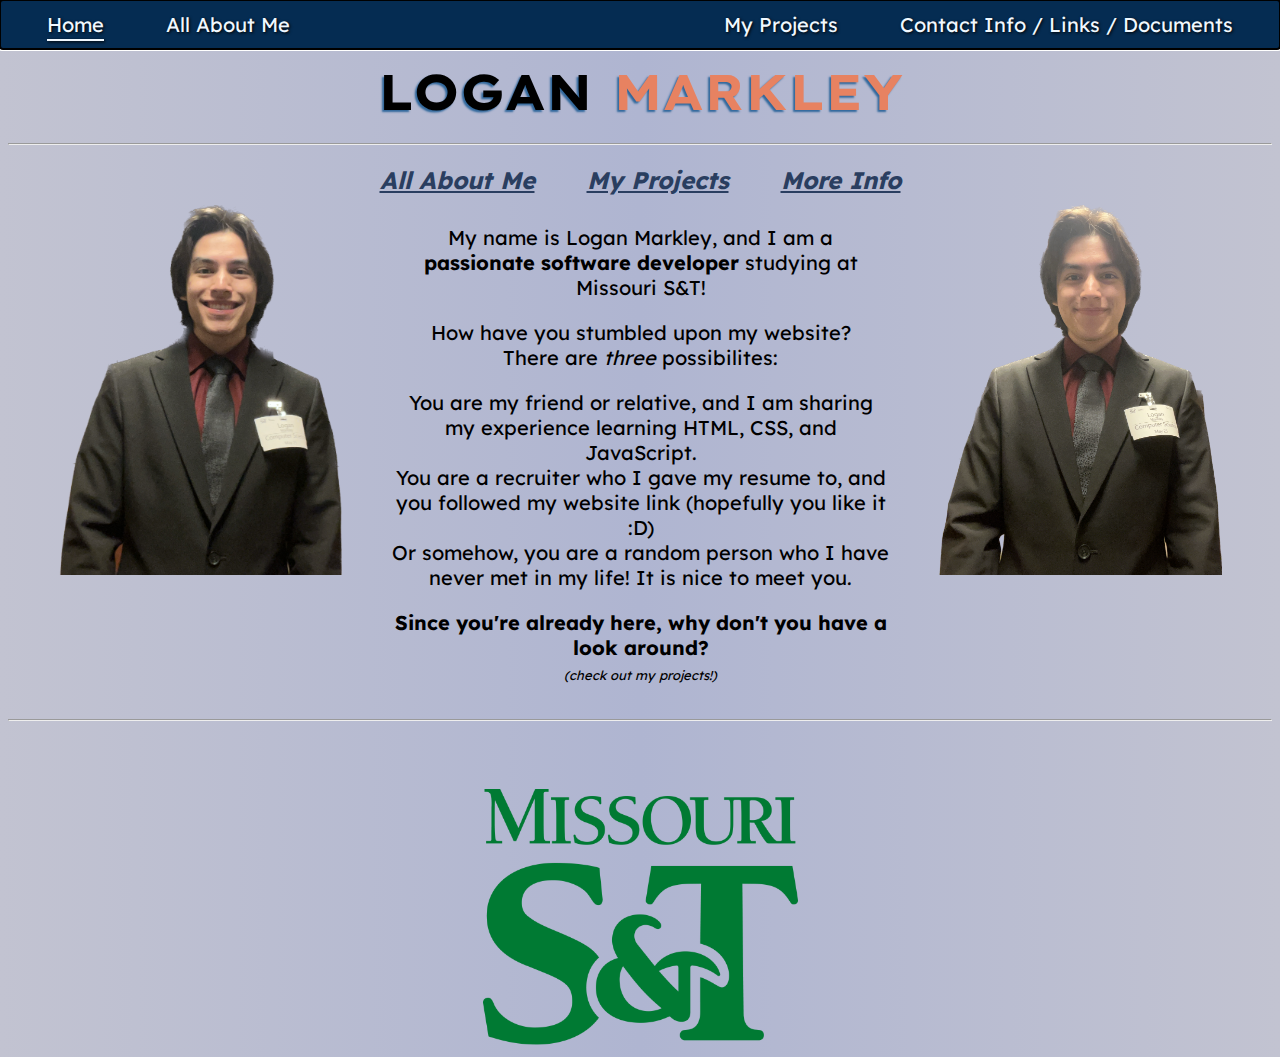
==== index.html @ f936f74e "changed font and reworded aboutMe" ====
<!--
About: Home page HTML file for my personal website!
Creator: Logan Markley
Start Date: 10/6/2022 (sophomore year of Missouri S&T)
-->

<!DOCTYPE html>

<html lang="en">
    <head>
        <title>Logan Markley's Portfolio</title>
        <meta charset="UTF-8">
        <meta name="viewport" content="width=device-width, initial-scale=1.0">
        <meta name="keywords" content="Logan Markley, HTML, CSS, Logan Markley S&T, Logan Markley MST">
        <meta name="description" content="Logan Markley's Personal Portfolio Website">
        <meta name="author" content="Logan Markley">
        
        <link rel="stylesheet" href="main.css">
        <link rel="stylesheet" href="keyframes.css">

        <link rel="preconnect" href="https://fonts.googleapis.com">
        <link rel="preconnect" href="https://fonts.gstatic.com" crossorigin>
        <link href="https://fonts.googleapis.com/css2?family=Barlow+Semi+Condensed&family=Lexend+Deca:wght@100..900&family=Lexend+Exa:wght@100..900&display=swap" rel="stylesheet">
    </head>

    <body>
        <div class="navbar"> <!-- This div is for the top menu -->
            <a href="./index.html" style="margin-left:30px; text-decoration: underline; text-underline-offset: 7px;">Home</a>
            <a href="./allAboutMe.html">All About Me</a>
            <a href="./contactMe.html" style="float:right; margin-right:30px">Contact Info / Links / Documents</a>
            <a href="./myProjects.html" style="float:right;">My Projects</a>
        </div>

        <div>
            <h1 id="home" class="separateNavbar" style="animation: fadeIn 1500ms;">LOGAN <span class="highlight">MARKLEY</span></h1> 
            <hr>
            <div class="indexMiniLinksDiv"> <!-- this is the mini navbar only on the landing page -->
                <a href="./allAboutMe.html" style="animation: yellowShadow infinite 1200ms; animation-direction: alternate;">All About Me</a> &nbsp
                <a href="./myProjects.html" style="animation: yellowShadow infinite 1200ms; animation-direction: alternate;">My Projects</a> &nbsp
                <a href="./contactMe.html" style="animation: yellowShadow infinite 1200ms; animation-direction: alternate;">More Info</a>
            </div>
        </div>

        <div style="overflow: visible;">
            <img src="./Images/LoganSuitSmiling.png" alt="Me in a suit." class="suitImages" style="float: left; animation: slide-in-from-left 900ms;">
            <img src="./Images/LoganSuitSmallSmile.png" alt="Me in a suit again." class="suitImages" style="float: right; animation: slide-in-from-right 900ms;">

            <div class="align">
                <p>My name is Logan Markley, and I am a <strong>passionate software developer</strong> studying at Missouri S&T!<br></p>
                <p>How have you stumbled upon my website?<br>There are <em>three</em> possibilites:</p>
                <p>
                    You are my friend or relative, and I am sharing my experience learning HTML, CSS, and JavaScript.
                    <br>You are a recruiter who I gave my resume to, and you followed my website link (hopefully you like it :D)
                    <br>Or somehow, you are a random person who I have never met in my life! It is nice to meet you.
                </p>
                <p>
                    <strong>Since you're already here, why don't you have a look around?</strong>
                    <br>
                    <em class="smallText">(check out my projects!)</em>
                </p>
            </div>

            <hr style="display:block; margin-top:0.9em">
            
            <div>
                <center><img src="./Images/MSTLogo.png" alt="S&T Logo" width="315" height=auto style="animation: slide-in-from-bottom 900ms; margin-top:60px; "></center>
            </div>
        </div>
    </body>
</html>
---- main.css ----
/*
About: My main CSS file for my personal website!
Creator: Logan Markley
Start Date: 10/6/2022 (sophomore year of Missouri S&T)
*/

html{margin-left:0px; padding-left:0px;}

body {
    background-color: rgb(194, 195, 209);
    background-image: linear-gradient(90deg, rgb(194, 195, 209), rgb(175, 181, 209), rgb(194, 195, 209));
    /* font-family: 'Barlow Semi Condensed', sans-serif; */
    font-family: Lexend Deca, sans-serif;
    overflow-x: hidden;
}

.navbar{
    z-index: 999;           /* makes sure that the navbar stays above everything else */
    overflow: hidden;
    background-color: rgb(5, 44, 82);
    position: fixed;
    top: 0;
    width: 100%;
    outline: auto;
    right:0;
}
.navbar a{
    font-size: 20px;
    float: left;
    display: block;
    text-align: center;
    padding: 9px 17px;
    margin-top: 3px;
    margin-bottom: 3px;
    margin-left: 14px;
    margin-right: 14px;
    color:aliceblue;
    border-radius: 5px;
    text-decoration: none;
    text-shadow: 1px 1px 3px rgb(0, 0, 0);
    transition: color 200ms, background-color 200ms, text-shadow 200ms;
}
.navbar a:hover{
    background-color: aliceblue;
    text-shadow: 1px 1px 3px rgb(71, 85, 111);
    color:black
}
.navbar a:active{
    background-color: rgb(43, 54, 66);
    transform: translateY(1px);
    color: aliceblue;
}

.indexMiniLinksDiv{
    font-size: 24px;
    font-style: italic;
    font-weight: bold;
    margin-top: 20px;
    margin-bottom: 10px;
    text-align: center;
}

.indexMiniLinksDiv a{
    transition: color 200ms;
    color: rgb(42, 62, 96);
    margin-left: 14px;
    margin-right: 14px;
}

.indexMiniLinksDiv a:hover{
    color: rgb(186, 163, 100);
}

.separateNavbar {
    margin-top: 60px;
    font-family: Lexend Exa, sans-serif;
} 

.list{text-align: center;}

.highlight{color: rgb(231, 130, 97);}

.suitImages{
    width: auto; 
    height: 370px;
    margin: 50px;
    margin-top: 0px;
}

.align{
    text-align: center;
    overflow:auto;
    position:relative;
}

.myProjectsScrollButtons{
    position: relative;
    background-color: rgb(128, 151, 199);
    margin-left: 30px;
    margin-right: 30px;
    border-width: 1.5px;
    width: 40px;
    height: 40px;
    border-radius: 100%;
    font-size: 20px;
    transition: color 200ms, background-color 200ms;
}

.myProjectsScrollButtons:hover{
    background-color: rgb(102, 178, 255);
    cursor: pointer
}

.myProjectsScrollButtons:active{
    background-color: rgb(43, 54, 66);
    transform: translateY(2px);
    color: aliceblue;
}

.myProjectsGIFs{
    position: relative;
    height: 551px;
    max-width: 920px;
    width: auto;
    border: 4px solid rgb(50, 64, 71);
}

.myProjectsLanguageImages{
    width: auto;
    height: 60px;
    background-color: rgba(0, 0, 0, 0.185);
    border-radius: 30%;
    padding: 5px;
    margin-left: 15px;
    margin-top: 24px;
    margin-bottom: 19px;
    opacity: 30%;
}

.smallText{font-size:small}

h1{
    text-align: center;
    font-size: 50px;
    margin-bottom: 20px;
    text-shadow: -2px 2px 2px rgb(49, 104, 156);
}

h2{
    font-size: 32px;
    text-shadow: -1px 2px 2px rgba(131, 79, 173, 0.575);
    padding-bottom: 5px;
}

.contactLinks{
    transition: color 200ms;
    color: rgb(85, 129, 204);
}

.contactLinks:hover{
    color: rgb(217, 174, 117);
}

.contactLinks:active{
    color: rgb(72, 59, 39);
}


p{
    font-size: 20px;
}

li{
    margin-bottom: 5px;
}
---- keyframes.css ----
/*
About: My CSS file for all keyframes in my personal website!
Creator: Logan Markley
Start Date: 10/6/2022 (sophomore year of Missouri S&T)
*/

@keyframes slide-in-from-left {
    from{
        transform: translateX(-150%);
        opacity: 0;
    }
    to{
        opacity: 1;
    }
}

@keyframes slide-in-from-right {
    from{
        transform: translateX(150%);
        opacity: 0;
    }
    to{
        opacity: 1;
    }
}

@keyframes slide-in-from-bottom {
    from{
        transform: translateY(170%);
        opacity: 0;
    }
    to{
        transform: translateY(0%);
        opacity: 1;
    }
}

@keyframes fadeIn {
    from{
        opacity: 0;
    }
    to{
        opacity: 1;
    }
}

@keyframes yellowShadow {
    from{
        text-shadow: 0;
    }
    to{
        text-shadow: 0px 0px 5px rgba(255, 224, 46, 0.7);
    }
}
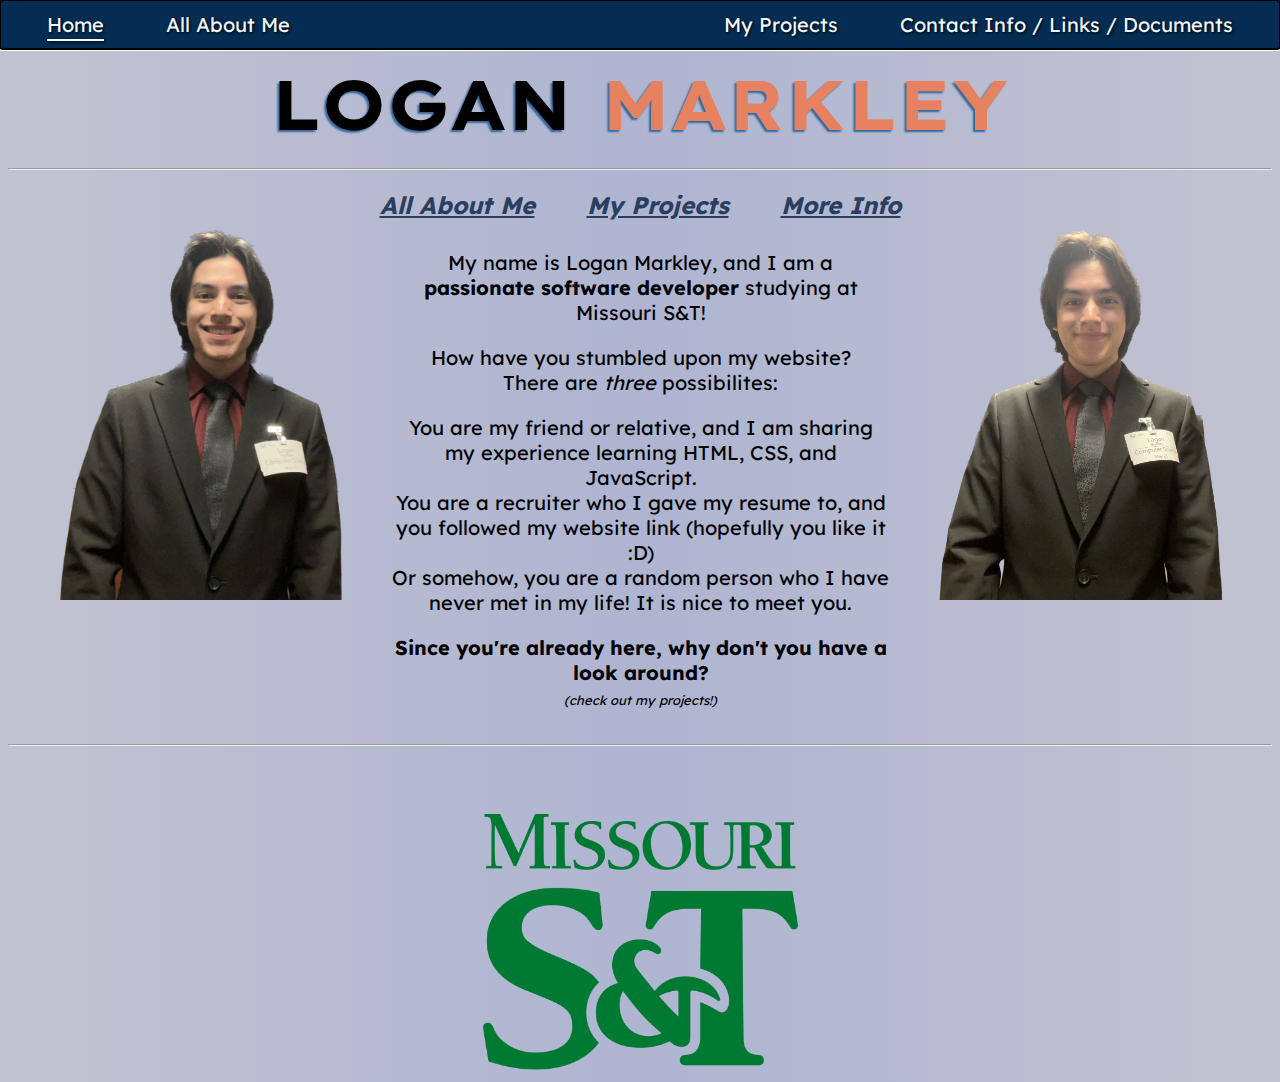
==== commit 349f82ce: "update wording and changed animations" ====
--- a/index.html
+++ b/index.html
@@ -32,7 +32,7 @@
         </div>
 
         <div>
-            <h1 id="home" class="separateNavbar" style="animation: fadeIn 1500ms;">LOGAN <span class="highlight">MARKLEY</span></h1> 
+            <h1 id="home" class="separateNavbar" style="font-size: 70px;">LOGAN <span class="highlight">MARKLEY</span></h1> 
             <hr>
             <div class="indexMiniLinksDiv"> <!-- this is the mini navbar only on the landing page -->
                 <a href="./allAboutMe.html" style="animation: yellowShadow infinite 1200ms; animation-direction: alternate;">All About Me</a> &nbsp
--- a/main.css
+++ b/main.css
@@ -74,6 +74,7 @@
 .separateNavbar {
     margin-top: 60px;
     font-family: Lexend Exa, sans-serif;
+    animation: fadeIn 1000ms ease-in;
 } 
 
 .list{text-align: center;}
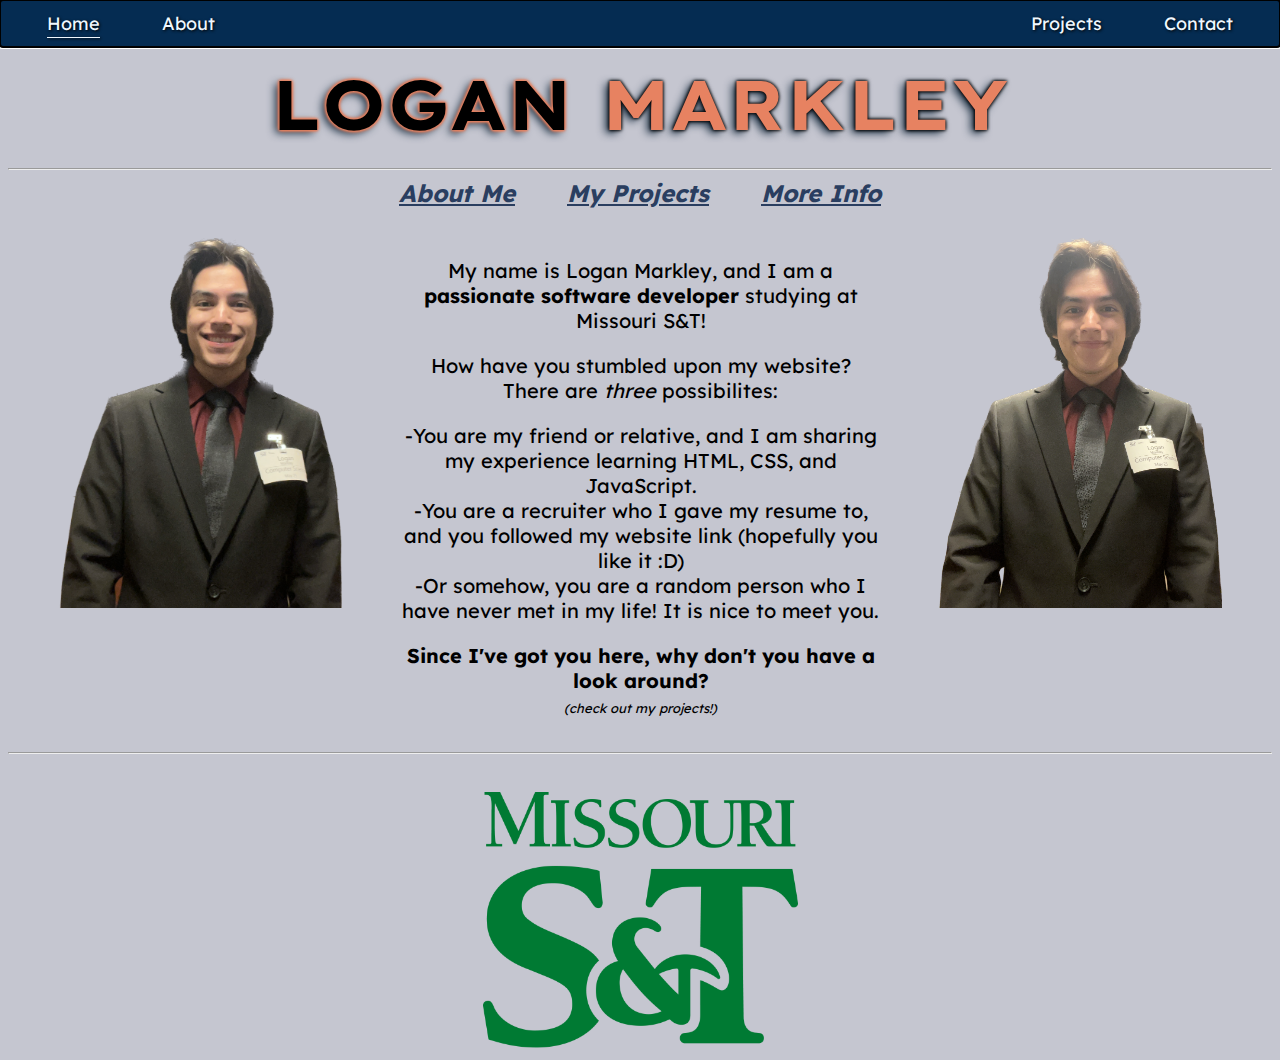
==== commit 2ca9d3e5: "simplify navbar, remove resume, change styles" ====
--- a/index.html
+++ b/index.html
@@ -21,21 +21,28 @@
         <link rel="preconnect" href="https://fonts.googleapis.com">
         <link rel="preconnect" href="https://fonts.gstatic.com" crossorigin>
         <link href="https://fonts.googleapis.com/css2?family=Barlow+Semi+Condensed&family=Lexend+Deca:wght@100..900&family=Lexend+Exa:wght@100..900&display=swap" rel="stylesheet">
+        
+        <!-- Load an icon library to show a hamburger menu (bars) on small screens -->
+        <link rel="stylesheet" href="https://cdnjs.cloudflare.com/ajax/libs/font-awesome/4.7.0/css/font-awesome.min.css">
     </head>
 
     <body>
         <div class="navbar"> <!-- This div is for the top menu -->
             <a href="./index.html" style="margin-left:30px; text-decoration: underline; text-underline-offset: 7px;">Home</a>
-            <a href="./allAboutMe.html">All About Me</a>
-            <a href="./contactMe.html" style="float:right; margin-right:30px">Contact Info / Links / Documents</a>
-            <a href="./myProjects.html" style="float:right;">My Projects</a>
+            <a href="./allAboutMe.html">About</a>
+            <a href="./contactMe.html" style="float:right; margin-right:30px">Contact</a>
+            <a href="./myProjects.html" style="float:right;">Projects</a>
+        </div>
+
+        <div class="indexFlexbox">
+
         </div>
 
         <div>
-            <h1 id="home" class="separateNavbar" style="font-size: 70px;">LOGAN <span class="highlight">MARKLEY</span></h1> 
+            <h1 id="home" class="separateNavbar" style="font-size: 70px;">LOGAN <span class="highlight">MARKLEY</span></h1>
             <hr>
             <div class="indexMiniLinksDiv"> <!-- this is the mini navbar only on the landing page -->
-                <a href="./allAboutMe.html" style="animation: yellowShadow infinite 1200ms; animation-direction: alternate;">All About Me</a> &nbsp
+                <a href="./allAboutMe.html" style="animation: yellowShadow infinite 1200ms; animation-direction: alternate;">About Me</a> &nbsp
                 <a href="./myProjects.html" style="animation: yellowShadow infinite 1200ms; animation-direction: alternate;">My Projects</a> &nbsp
                 <a href="./contactMe.html" style="animation: yellowShadow infinite 1200ms; animation-direction: alternate;">More Info</a>
             </div>
@@ -45,16 +52,16 @@
             <img src="./Images/LoganSuitSmiling.png" alt="Me in a suit." class="suitImages" style="float: left; animation: slide-in-from-left 900ms;">
             <img src="./Images/LoganSuitSmallSmile.png" alt="Me in a suit again." class="suitImages" style="float: right; animation: slide-in-from-right 900ms;">
 
-            <div class="align">
+            <div class="align" style="margin-top: 30px;">
                 <p>My name is Logan Markley, and I am a <strong>passionate software developer</strong> studying at Missouri S&T!<br></p>
                 <p>How have you stumbled upon my website?<br>There are <em>three</em> possibilites:</p>
                 <p>
-                    You are my friend or relative, and I am sharing my experience learning HTML, CSS, and JavaScript.
-                    <br>You are a recruiter who I gave my resume to, and you followed my website link (hopefully you like it :D)
-                    <br>Or somehow, you are a random person who I have never met in my life! It is nice to meet you.
+                    -You are my friend or relative, and I am sharing my experience learning HTML, CSS, and JavaScript.
+                    <br>-You are a recruiter who I gave my resume to, and you followed my website link (hopefully you like it :D)
+                    <br>-Or somehow, you are a random person who I have never met in my life! It is nice to meet you.
                 </p>
                 <p>
-                    <strong>Since you're already here, why don't you have a look around?</strong>
+                    <strong>Since I've got you here, why don't you have a look around?</strong>
                     <br>
                     <em class="smallText">(check out my projects!)</em>
                 </p>
@@ -63,7 +70,7 @@
             <hr style="display:block; margin-top:0.9em">
             
             <div>
-                <center><img src="./Images/MSTLogo.png" alt="S&T Logo" width="315" height=auto style="animation: slide-in-from-bottom 900ms; margin-top:60px; "></center>
+                <center><img src="./Images/MSTLogo.png" alt="S&T Logo" width="315" height=auto style="animation: slide-in-from-bottom 900ms; margin-top:30px; "></center>
             </div>
         </div>
     </body>
--- a/main.css
+++ b/main.css
@@ -4,14 +4,11 @@
 Start Date: 10/6/2022 (sophomore year of Missouri S&T)
 */
 
-html{margin-left:0px; padding-left:0px;}
+html{margin-left:0px; padding-left:0px; scroll-behavior: smooth;}
 
 body {
-    background-color: rgb(194, 195, 209);
-    background-image: linear-gradient(90deg, rgb(194, 195, 209), rgb(175, 181, 209), rgb(194, 195, 209));
-    /* font-family: 'Barlow Semi Condensed', sans-serif; */
+    background-color: #C5C6D0;
     font-family: Lexend Deca, sans-serif;
-    overflow-x: hidden;
 }
 
 .navbar{
@@ -23,9 +20,11 @@
     width: 100%;
     outline: auto;
     right:0;
-}
-.navbar a{
-    font-size: 20px;
+    /* left:-1vw; */
+}
+
+.navbar a{      /* for the nav bar buttons */
+    font-size: 18px;
     float: left;
     display: block;
     text-align: center;
@@ -55,7 +54,6 @@
     font-size: 24px;
     font-style: italic;
     font-weight: bold;
-    margin-top: 20px;
     margin-bottom: 10px;
     text-align: center;
 }
@@ -71,6 +69,10 @@
     color: rgb(186, 163, 100);
 }
 
+.indexFlexBox {
+    display: flex;
+}
+
 .separateNavbar {
     margin-top: 60px;
     font-family: Lexend Exa, sans-serif;
@@ -79,7 +81,15 @@
 
 .list{text-align: center;}
 
-.highlight{color: rgb(231, 130, 97);}
+.highlight{
+    color: rgb(231, 130, 97);
+    text-shadow: 
+        -1px -1px 3px rgba(0, 0, 0, 0.5),  
+        1px -1px 3px rgba(0, 0, 0, 0.5),
+        -1px  1px 3px rgba(0, 0, 0, 0.5),
+        1px  1px 3px rgba(0, 0, 0, 0.5), /* Apply multiple shadows with 50% opacity black */
+        -4px 3px 8px rgb(29, 49, 68);
+}
 
 .suitImages{
     width: auto; 
@@ -144,7 +154,13 @@
     text-align: center;
     font-size: 50px;
     margin-bottom: 20px;
-    text-shadow: -2px 2px 2px rgb(49, 104, 156);
+    /* text-shadow: -2px 2px 10px rgb(29, 49, 68); */
+    text-shadow: 
+        -1px -1px 3px rgb(231, 130, 97),  
+        1px -1px 3px rgb(231, 130, 97),
+        -1px  1px 3px rgb(231, 130, 97),
+        1px  1px 3px rgb(231, 130, 97), /* Apply multiple shadows with 50% opacity black */
+        -4px 3px 8px rgb(29, 49, 68);
 }
 
 h2{
@@ -173,4 +189,20 @@
 
 li{
     margin-bottom: 5px;
+}
+
+@media screen and (max-width: 523px) {
+    .navbar {
+        display: flex;
+        justify-content: space-evenly;
+        align-items: center;
+        width: 100%;
+    }
+
+    .navbar a {
+        float: none;
+        display: flex;
+        margin-left: 2px !important;
+        margin-right: 2px !important;
+    }
 }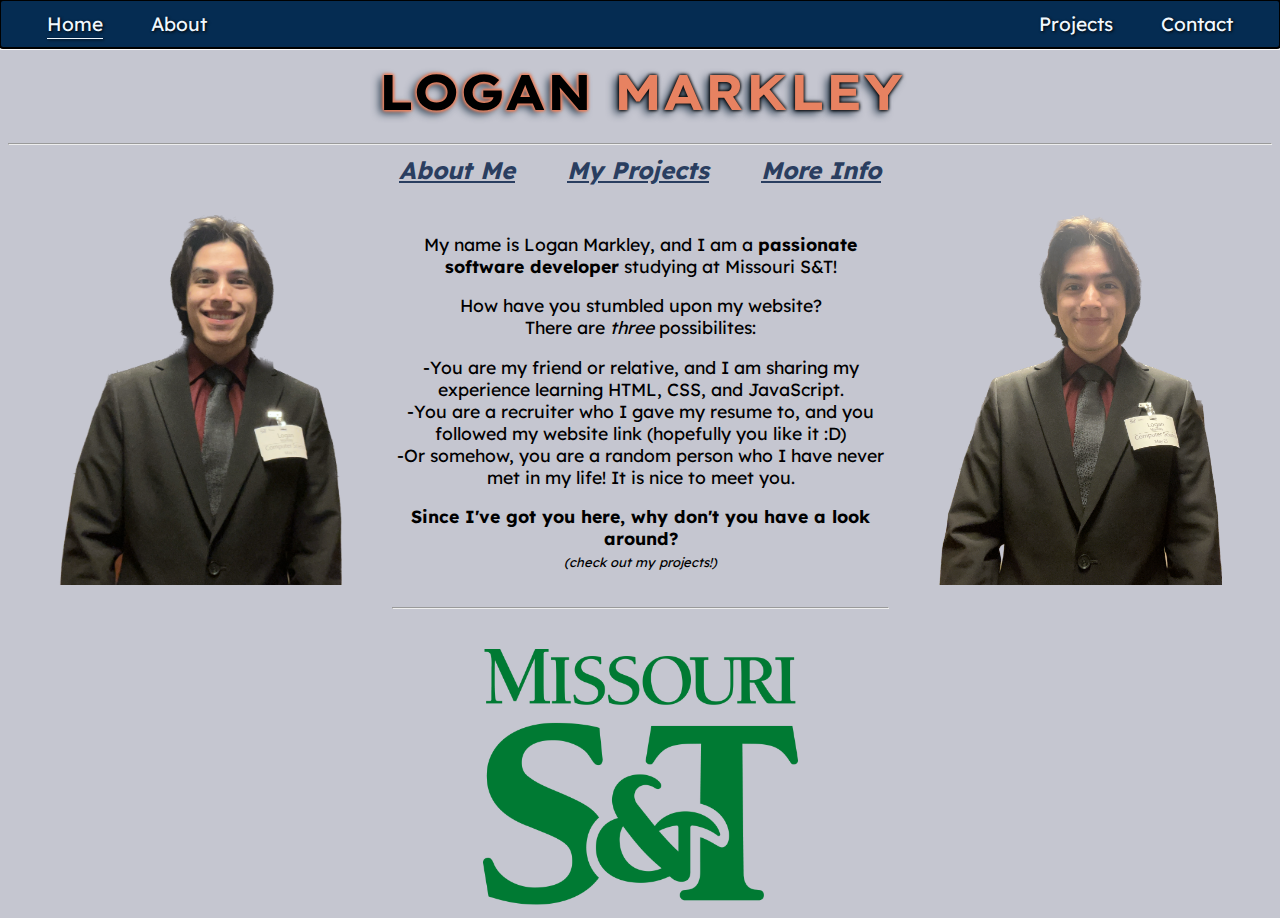
==== commit 6c18a877: "added some media queries, changed navbar" ====
--- a/index.html
+++ b/index.html
@@ -28,10 +28,10 @@
 
     <body>
         <div class="navbar"> <!-- This div is for the top menu -->
-            <a href="./index.html" style="margin-left:30px; text-decoration: underline; text-underline-offset: 7px;">Home</a>
+            <a href="./index.html" style="text-decoration: underline; text-underline-offset: 7px;">Home</a>
             <a href="./allAboutMe.html">About</a>
-            <a href="./contactMe.html" style="float:right; margin-right:30px">Contact</a>
-            <a href="./myProjects.html" style="float:right;">Projects</a>
+            <a href="./myProjects.html">Projects</a>
+            <a href="./contactMe.html">Contact</a>
         </div>
 
         <div class="indexFlexbox">
@@ -39,7 +39,7 @@
         </div>
 
         <div>
-            <h1 id="home" class="separateNavbar" style="font-size: 70px;">LOGAN <span class="highlight">MARKLEY</span></h1>
+            <h1 id="home" class="separateNavbar">LOGAN <span class="highlight">MARKLEY</span></h1>
             <hr>
             <div class="indexMiniLinksDiv"> <!-- this is the mini navbar only on the landing page -->
                 <a href="./allAboutMe.html" style="animation: yellowShadow infinite 1200ms; animation-direction: alternate;">About Me</a> &nbsp
@@ -49,8 +49,8 @@
         </div>
 
         <div style="overflow: visible;">
-            <img src="./Images/LoganSuitSmiling.png" alt="Me in a suit." class="suitImages" style="float: left; animation: slide-in-from-left 900ms;">
-            <img src="./Images/LoganSuitSmallSmile.png" alt="Me in a suit again." class="suitImages" style="float: right; animation: slide-in-from-right 900ms;">
+            <img src="./Images/LoganSuitSmiling.png" alt="Me in a suit." class="image suitImages" style="float: left; animation: slide-in-from-left 900ms;">
+            <img src="./Images/LoganSuitSmallSmile.png" alt="Me in a suit again." class="image suitImages" style="float: right; animation: slide-in-from-right 900ms;">
 
             <div class="align" style="margin-top: 30px;">
                 <p>My name is Logan Markley, and I am a <strong>passionate software developer</strong> studying at Missouri S&T!<br></p>
--- a/main.css
+++ b/main.css
@@ -9,6 +9,8 @@
 body {
     background-color: #C5C6D0;
     font-family: Lexend Deca, sans-serif;
+    font-size: 1.25rem;
+    overflow-x: hidden;
 }
 
 .navbar{
@@ -16,29 +18,41 @@
     overflow: hidden;
     background-color: rgb(5, 44, 82);
     position: fixed;
+    left: 0;
     top: 0;
-    width: 100%;
+    width: 100vw;
     outline: auto;
-    right:0;
-    /* left:-1vw; */
+    display: flex;
+}
+
+.navbar a:first-child {
+    margin-left: 30px;
+}
+
+.navbar a:last-child {
+    margin-right: 30px;
+}
+
+.navbar a:nth-child(2) {
+    margin-right: auto;
 }
 
 .navbar a{      /* for the nav bar buttons */
-    font-size: 18px;
-    float: left;
+    font-size: 1.2rem;
     display: block;
     text-align: center;
     padding: 9px 17px;
     margin-top: 3px;
     margin-bottom: 3px;
-    margin-left: 14px;
-    margin-right: 14px;
+    margin-left: 7px;
+    margin-right: 7px;
     color:aliceblue;
     border-radius: 5px;
     text-decoration: none;
     text-shadow: 1px 1px 3px rgb(0, 0, 0);
     transition: color 200ms, background-color 200ms, text-shadow 200ms;
 }
+
 .navbar a:hover{
     background-color: aliceblue;
     text-shadow: 1px 1px 3px rgb(71, 85, 111);
@@ -91,9 +105,13 @@
         -4px 3px 8px rgb(29, 49, 68);
 }
 
+.image{
+    max-width: 80vw;
+}
+
 .suitImages{
+    height: 370px;
     width: auto; 
-    height: 370px;
     margin: 50px;
     margin-top: 0px;
 }
@@ -164,9 +182,10 @@
 }
 
 h2{
-    font-size: 32px;
+    font-size: 1.4rem;
     text-shadow: -1px 2px 2px rgba(131, 79, 173, 0.575);
     padding-bottom: 5px;
+    text-align: center;
 }
 
 .contactLinks{
@@ -184,25 +203,35 @@
 
 
 p{
-    font-size: 20px;
+    font-size: 1.1rem;
 }
 
 li{
     margin-bottom: 5px;
 }
 
-@media screen and (max-width: 523px) {
+@media screen and (max-width: 540px) {
     .navbar {
         display: flex;
-        justify-content: space-evenly;
+        justify-content: center;
         align-items: center;
-        width: 100%;
-    }
-
-    .navbar a {
-        float: none;
-        display: flex;
+    }
+
+    .navbar a{
         margin-left: 2px !important;
         margin-right: 2px !important;
-    }
+        display: inline;
+    }
+
+    .separateNavbar {
+        font-size: 9vw;
+    }
+
+    #home h1 {
+        font-size: .5rem;
+    }
+    /* .image {
+        max-width: 90vw;
+        max-height: 90svh;
+    } */
 }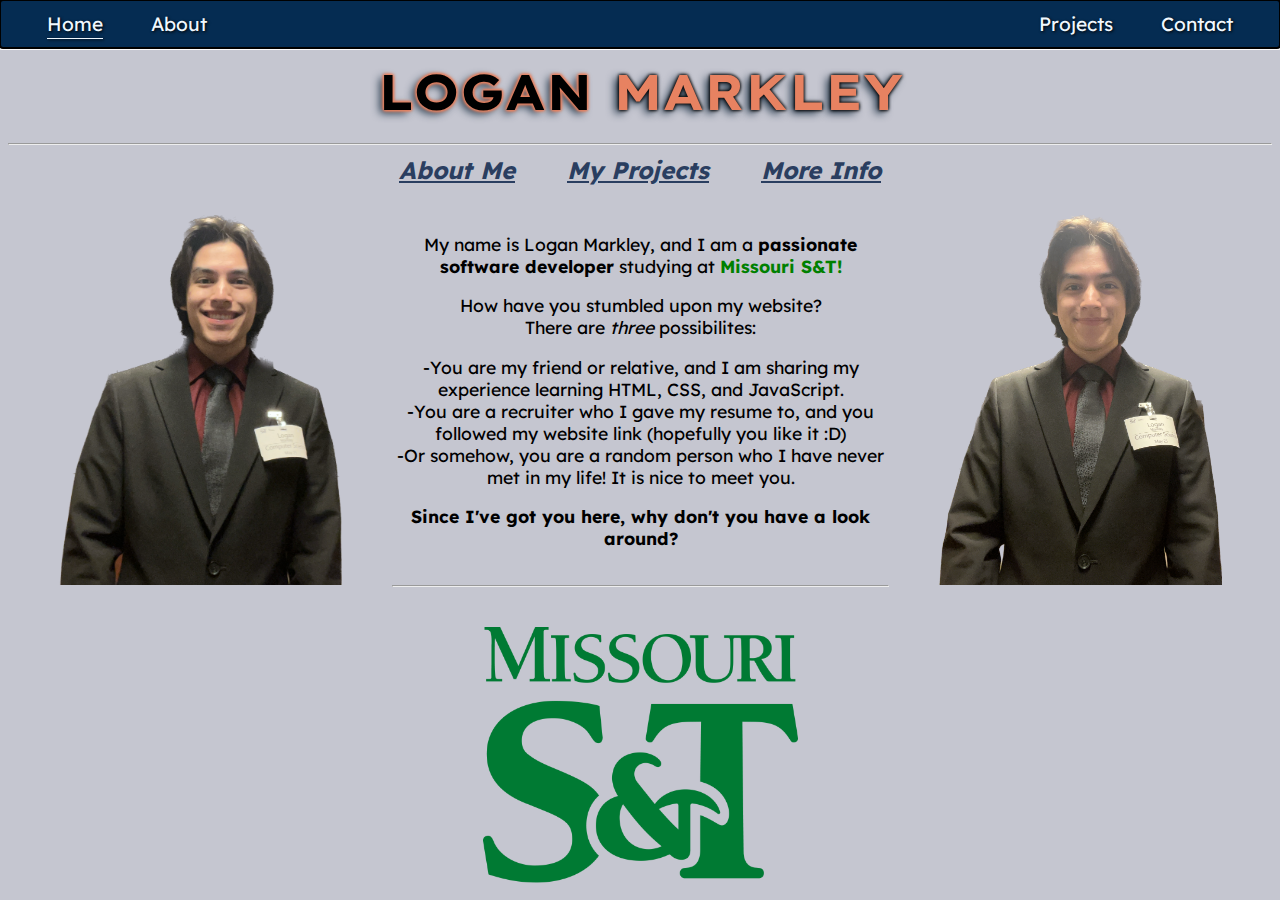
==== commit 5636840a: "finalized media querys for mobile!" ====
--- a/index.html
+++ b/index.html
@@ -48,12 +48,12 @@
             </div>
         </div>
 
-        <div style="overflow: visible;">
+        <div id="firstParagraph" style="overflow: visible;">
             <img src="./Images/LoganSuitSmiling.png" alt="Me in a suit." class="image suitImages" style="float: left; animation: slide-in-from-left 900ms;">
             <img src="./Images/LoganSuitSmallSmile.png" alt="Me in a suit again." class="image suitImages" style="float: right; animation: slide-in-from-right 900ms;">
 
             <div class="align" style="margin-top: 30px;">
-                <p>My name is Logan Markley, and I am a <strong>passionate software developer</strong> studying at Missouri S&T!<br></p>
+                <p>My name is Logan Markley, and I am a <strong>passionate software developer</strong> studying at <strong style="color: green;">Missouri S&T!</strong><br></p>
                 <p>How have you stumbled upon my website?<br>There are <em>three</em> possibilites:</p>
                 <p>
                     -You are my friend or relative, and I am sharing my experience learning HTML, CSS, and JavaScript.
@@ -63,14 +63,13 @@
                 <p>
                     <strong>Since I've got you here, why don't you have a look around?</strong>
                     <br>
-                    <em class="smallText">(check out my projects!)</em>
                 </p>
             </div>
 
             <hr style="display:block; margin-top:0.9em">
             
             <div>
-                <center><img src="./Images/MSTLogo.png" alt="S&T Logo" width="315" height=auto style="animation: slide-in-from-bottom 900ms; margin-top:30px; "></center>
+                <center><img id="MSTLogo" src="./Images/MSTLogo.png" alt="S&T Logo" width="315" height=auto style="animation: slide-in-from-bottom 900ms; margin-top:30px; "></center>
             </div>
         </div>
     </body>
--- a/main.css
+++ b/main.css
@@ -172,7 +172,6 @@
     text-align: center;
     font-size: 50px;
     margin-bottom: 20px;
-    /* text-shadow: -2px 2px 10px rgb(29, 49, 68); */
     text-shadow: 
         -1px -1px 3px rgb(231, 130, 97),  
         1px -1px 3px rgb(231, 130, 97),
@@ -206,32 +205,67 @@
     font-size: 1.1rem;
 }
 
-li{
-    margin-bottom: 5px;
-}
-
 @media screen and (max-width: 540px) {
+    p {
+        font-size: 12px !important;
+    }
+  
     .navbar {
         display: flex;
-        justify-content: center;
-        align-items: center;
+        justify-content: space-evenly;
     }
 
     .navbar a{
         margin-left: 2px !important;
         margin-right: 2px !important;
         display: inline;
+        font-size: 14px;
     }
 
     .separateNavbar {
-        font-size: 9vw;
+        font-size: 8vw;
     }
 
     #home h1 {
         font-size: .5rem;
     }
-    /* .image {
-        max-width: 90vw;
-        max-height: 90svh;
-    } */
+
+    #MSTLogo {
+        width: 50vw;
+        margin-top: 14px !important;
+    }
+
+    .suitImages {
+        display: none;
+    }
+
+    .indexMiniLinksDiv {
+        align-items: center;
+        justify-content: center;
+        font-size: 3.5vw;
+    }
+
+    #firstParagraph div{
+        margin-top: 15px !important;
+    }
+
+    #gifsDiv div{
+        width: 94vw !important;
+    }
+
+    .myProjectsGIFs {
+        width: 94vw !important;
+        height: auto !important;
+    }
+
+    .myProjectsLanguageImages {
+        width: 7vw !important;
+        height: auto !important;
+        margin-left: 5px !important;
+    }
+
+    #langsUtilized{
+        font-size: 12px !important;
+        text-decoration: none !important;
+    }
 }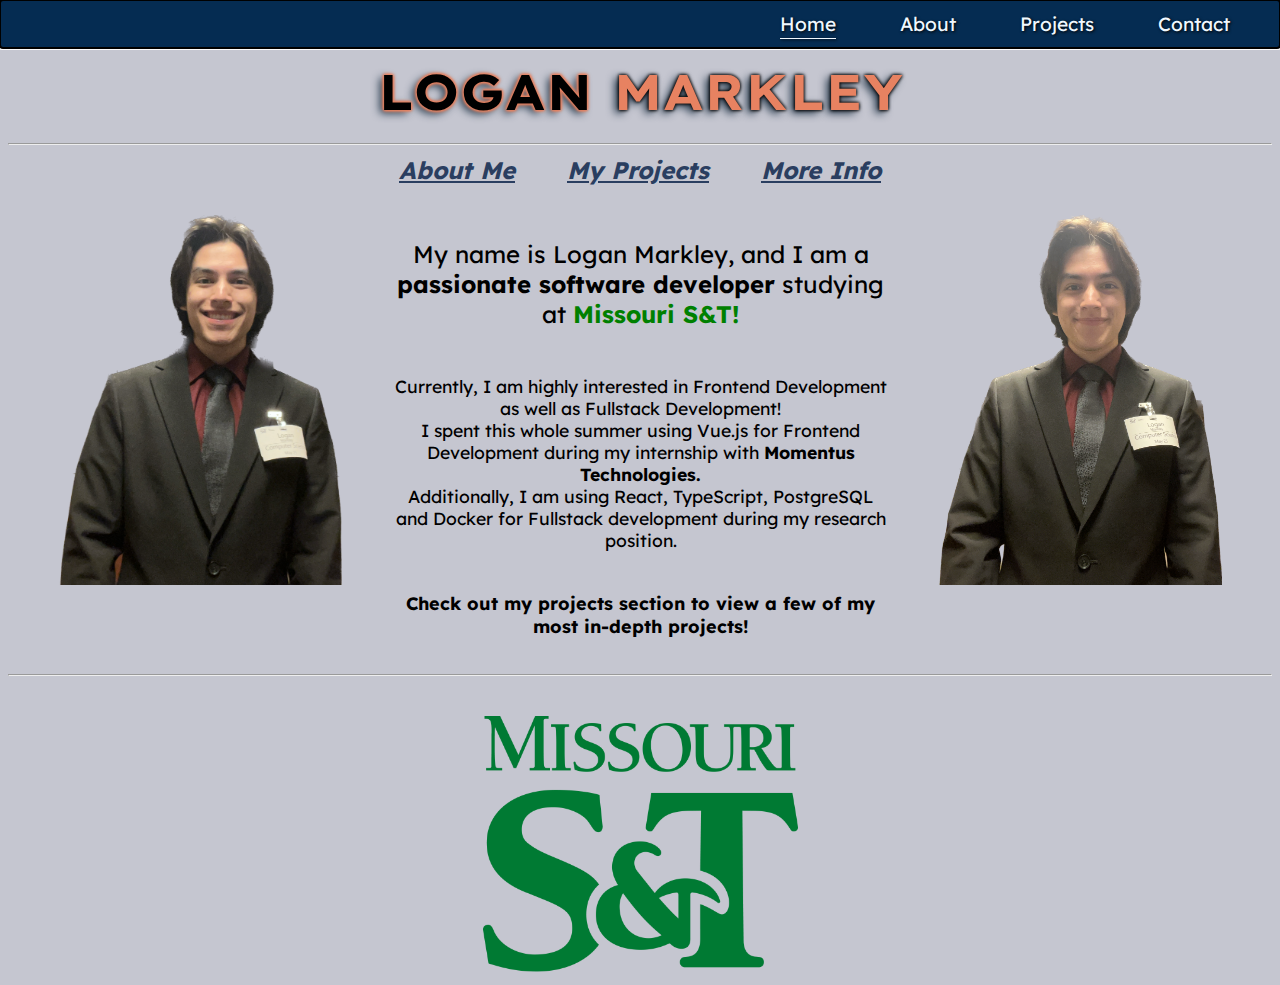
==== commit 588a7fb2: "update descriptions and navbar" ====
--- a/index.html
+++ b/index.html
@@ -49,24 +49,24 @@
         </div>
 
         <div id="firstParagraph" style="overflow: visible;">
-            <img src="./Images/LoganSuitSmiling.png" alt="Me in a suit." class="image suitImages" style="float: left; animation: slide-in-from-left 900ms;">
-            <img src="./Images/LoganSuitSmallSmile.png" alt="Me in a suit again." class="image suitImages" style="float: right; animation: slide-in-from-right 900ms;">
+            <img id="teethSmileImg" src="./Images/LoganSuitSmiling.png" alt="Me in a suit." class="image suitImages" style="float: left; animation: slide-in-from-left 900ms;">
+            <img id="smallSmileImg" src="./Images/LoganSuitSmallSmile.png" alt="Me in a suit again." class="image suitImages" style="float: right; animation: slide-in-from-right 900ms;">
 
-            <div class="align" style="margin-top: 30px;">
-                <p>My name is Logan Markley, and I am a <strong>passionate software developer</strong> studying at <strong style="color: green;">Missouri S&T!</strong><br></p>
-                <p>How have you stumbled upon my website?<br>There are <em>three</em> possibilites:</p>
-                <p>
-                    -You are my friend or relative, and I am sharing my experience learning HTML, CSS, and JavaScript.
-                    <br>-You are a recruiter who I gave my resume to, and you followed my website link (hopefully you like it :D)
-                    <br>-Or somehow, you are a random person who I have never met in my life! It is nice to meet you.
-                </p>
-                <p>
-                    <strong>Since I've got you here, why don't you have a look around?</strong>
+            <div id="homePageTextDiv" class="align" style="margin-top: 30px; ">
+                <p style="font-size: larger;">My name is Logan Markley, and I am a <strong>passionate software developer</strong> studying at <strong style="color: green;">Missouri S&T!</strong><br></p>
+                
+                <p><br>Currently, I am highly interested in Frontend Development as well as Fullstack Development!<br>
+                I spent this whole summer using Vue.js for Frontend Development during my internship with <strong>Momentus Technologies.</strong>
+                <br>Additionally, I am using React, TypeScript, PostgreSQL and Docker for Fullstack development during my research position. </p>
+
+                <p style="font-size: large;">
+                    <br>
+                    <strong>Check out my projects section to view a few of my most in-depth projects!</strong>
                     <br>
                 </p>
             </div>
 
-            <hr style="display:block; margin-top:0.9em">
+            <hr id="hrSeparatingIndexPage" style="display:block; margin-top:0.9em">
             
             <div>
                 <center><img id="MSTLogo" src="./Images/MSTLogo.png" alt="S&T Logo" width="315" height=auto style="animation: slide-in-from-bottom 900ms; margin-top:30px; "></center>
--- a/main.css
+++ b/main.css
@@ -25,27 +25,31 @@
     display: flex;
 }
 
+.navbar img {
+    height: 1.6rem;
+    width: auto;
+    margin-right: auto;
+    justify-self: center;
+    align-self: center;
+}
+
 .navbar a:first-child {
-    margin-left: 30px;
+    margin-left: auto;
 }
 
 .navbar a:last-child {
     margin-right: 30px;
-}
-
-.navbar a:nth-child(2) {
-    margin-right: auto;
 }
 
 .navbar a{      /* for the nav bar buttons */
     font-size: 1.2rem;
     display: block;
     text-align: center;
-    padding: 9px 17px;
+    padding: 9px 20px;
     margin-top: 3px;
     margin-bottom: 3px;
-    margin-left: 7px;
-    margin-right: 7px;
+    margin-left: 12px;
+    margin-right: 12px;
     color:aliceblue;
     border-radius: 5px;
     text-decoration: none;
@@ -101,7 +105,7 @@
         -1px -1px 3px rgba(0, 0, 0, 0.5),  
         1px -1px 3px rgba(0, 0, 0, 0.5),
         -1px  1px 3px rgba(0, 0, 0, 0.5),
-        1px  1px 3px rgba(0, 0, 0, 0.5), /* Apply multiple shadows with 50% opacity black */
+        1px  1px 3px rgba(0, 0, 0, 0.5),
         -4px 3px 8px rgb(29, 49, 68);
 }
 
@@ -131,6 +135,7 @@
     width: 40px;
     height: 40px;
     border-radius: 100%;
+    line-height: 0;
     font-size: 20px;
     transition: color 200ms, background-color 200ms;
 }
@@ -166,8 +171,6 @@
     opacity: 30%;
 }
 
-.smallText{font-size:small}
-
 h1{
     text-align: center;
     font-size: 50px;
@@ -176,7 +179,7 @@
         -1px -1px 3px rgb(231, 130, 97),  
         1px -1px 3px rgb(231, 130, 97),
         -1px  1px 3px rgb(231, 130, 97),
-        1px  1px 3px rgb(231, 130, 97), /* Apply multiple shadows with 50% opacity black */
+        1px  1px 3px rgb(231, 130, 97),
         -4px 3px 8px rgb(29, 49, 68);
 }
 
@@ -205,11 +208,58 @@
     font-size: 1.1rem;
 }
 
-@media screen and (max-width: 540px) {
+@media screen and (max-width: 1250px) {
+    #smallSmileImg {
+        display: none;
+    }
+
+    #homePageTextDiv {
+        margin-right: 5vw;
+        margin-left: 5vw;
+    }
+
+    #hrSeparatingIndexPage {
+        margin-right: 5vw;
+        margin-left:5vw;
+    }
+}
+
+@media screen and (max-width: 1000px) {
+    #teethSmileImg {
+        display: none;
+    }
+}
+
+@media screen and (max-width: 900px) {
+    #gifsDiv div{
+        max-height: 60svh !important;
+        max-width: 94vw !important;
+        height: auto !important;
+    }
+
+    .myProjectsGIFs {
+        max-height: 60svh !important;
+        max-width: 94vw !important;
+        height: auto !important;
+    }
+
+    .myProjectsLanguageImages {
+        width: 7vw !important;
+        height: auto !important;
+        margin-left: 5px !important;
+    }
+
+    #langsUtilized{
+        font-size: 12px !important;
+        text-decoration: none !important;
+    }
+}
+
+@media screen and (max-width: 650px) {
     p {
         font-size: 12px !important;
     }
-  
+
     .navbar {
         display: flex;
         justify-content: space-evenly;
@@ -248,24 +298,4 @@
     #firstParagraph div{
         margin-top: 15px !important;
     }
-
-    #gifsDiv div{
-        width: 94vw !important;
-    }
-
-    .myProjectsGIFs {
-        width: 94vw !important;
-        height: auto !important;
-    }
-
-    .myProjectsLanguageImages {
-        width: 7vw !important;
-        height: auto !important;
-        margin-left: 5px !important;
-    }
-
-    #langsUtilized{
-        font-size: 12px !important;
-        text-decoration: none !important;
-    }
 }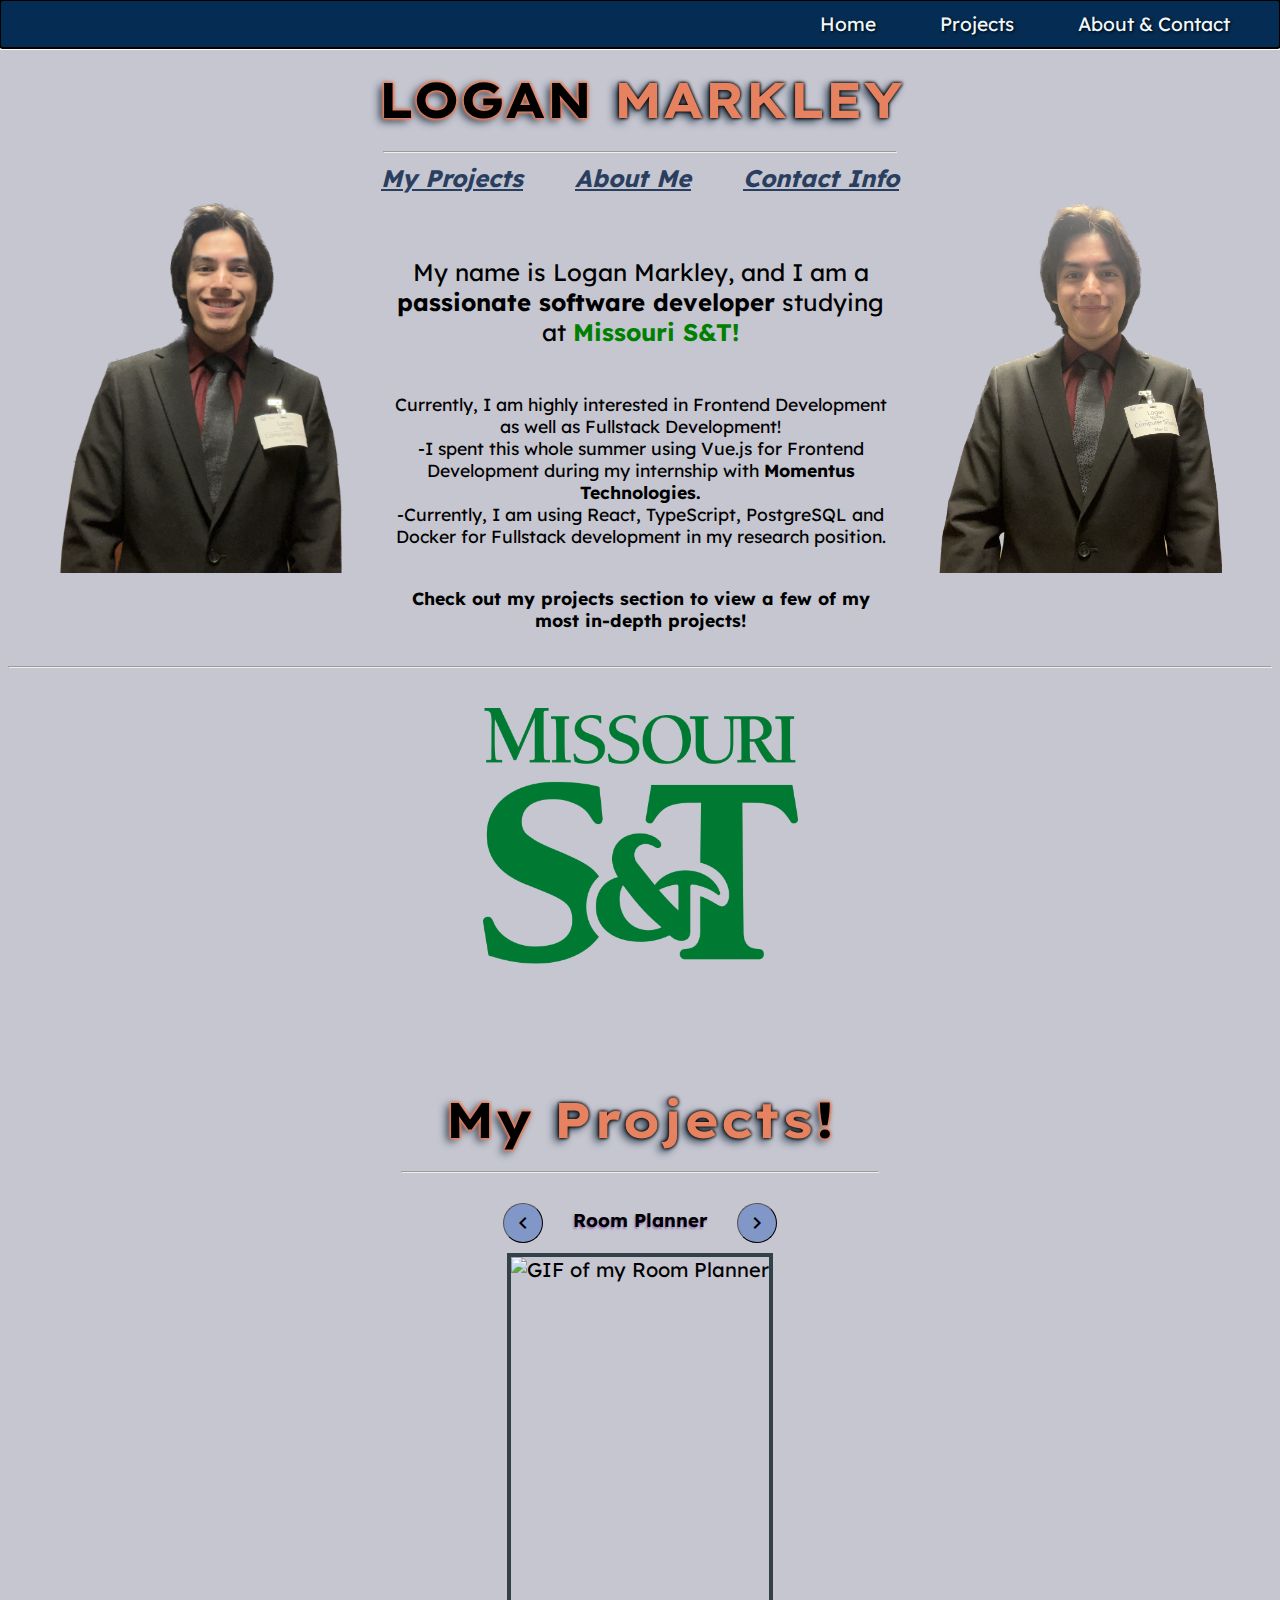
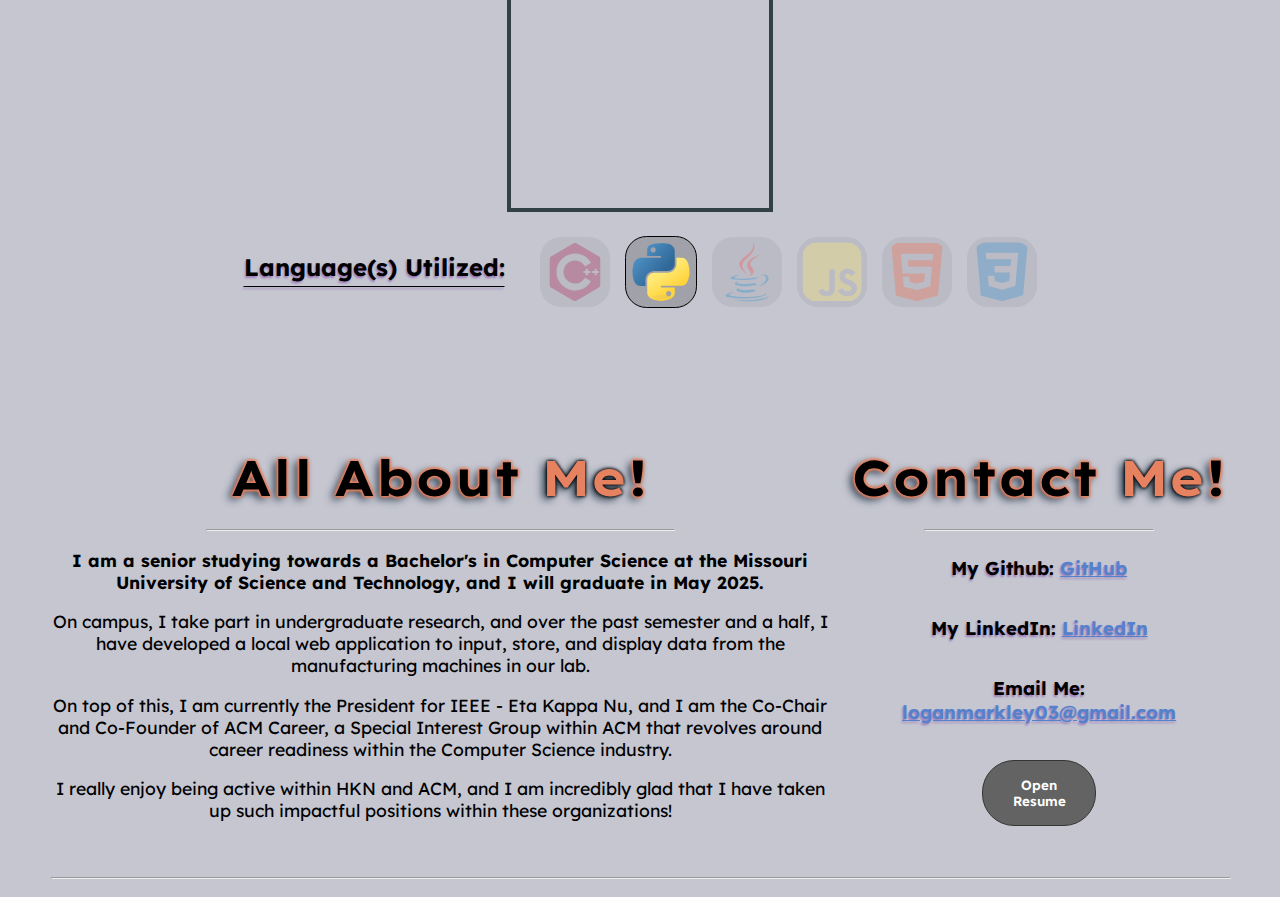
==== commit c79cc698: "updated to one page portfolio website" ====
--- a/index.html
+++ b/index.html
@@ -14,37 +14,33 @@
         <meta name="keywords" content="Logan Markley, HTML, CSS, Logan Markley S&T, Logan Markley MST">
         <meta name="description" content="Logan Markley's Personal Portfolio Website">
         <meta name="author" content="Logan Markley">
+        <link rel="icon" href="/favicon.ico" />
         
         <link rel="stylesheet" href="main.css">
         <link rel="stylesheet" href="keyframes.css">
 
+        <link href="https://fonts.googleapis.com/icon?family=Material+Icons" rel="stylesheet">
         <link rel="preconnect" href="https://fonts.googleapis.com">
         <link rel="preconnect" href="https://fonts.gstatic.com" crossorigin>
         <link href="https://fonts.googleapis.com/css2?family=Barlow+Semi+Condensed&family=Lexend+Deca:wght@100..900&family=Lexend+Exa:wght@100..900&display=swap" rel="stylesheet">
-        
-        <!-- Load an icon library to show a hamburger menu (bars) on small screens -->
-        <link rel="stylesheet" href="https://cdnjs.cloudflare.com/ajax/libs/font-awesome/4.7.0/css/font-awesome.min.css">
     </head>
 
     <body>
         <div class="navbar"> <!-- This div is for the top menu -->
-            <a href="./index.html" style="text-decoration: underline; text-underline-offset: 7px;">Home</a>
-            <a href="./allAboutMe.html">About</a>
-            <a href="./myProjects.html">Projects</a>
-            <a href="./contactMe.html">Contact</a>
-        </div>
-
-        <div class="indexFlexbox">
-
+            <a href="#">Home</a>
+            <a href="#myProjects">Projects</a>
+            <a id="about-nav-link" style="display: none" href="#allAboutMe">About</a>
+            <a id="contact-nav-link" style="display: none" href="#contactMe">Contact</a>
+            <a id="about-and-contact-nav-link" href="#contactMe">About & Contact</a>
         </div>
 
         <div>
             <h1 id="home" class="separateNavbar">LOGAN <span class="highlight">MARKLEY</span></h1>
-            <hr>
+            <hr style="width: 40vw;">
             <div class="indexMiniLinksDiv"> <!-- this is the mini navbar only on the landing page -->
-                <a href="./allAboutMe.html" style="animation: yellowShadow infinite 1200ms; animation-direction: alternate;">About Me</a> &nbsp
-                <a href="./myProjects.html" style="animation: yellowShadow infinite 1200ms; animation-direction: alternate;">My Projects</a> &nbsp
-                <a href="./contactMe.html" style="animation: yellowShadow infinite 1200ms; animation-direction: alternate;">More Info</a>
+                <a href="#myProjects" style="animation: yellowShadow infinite 1200ms; animation-direction: alternate;">My Projects</a> &nbsp
+                <a href="#allAboutMe" style="animation: yellowShadow infinite 1200ms; animation-direction: alternate;">About Me</a> &nbsp
+                <a href="#contactMe" style="animation: yellowShadow infinite 1200ms; animation-direction: alternate;">Contact Info</a>
             </div>
         </div>
 
@@ -56,10 +52,10 @@
                 <p style="font-size: larger;">My name is Logan Markley, and I am a <strong>passionate software developer</strong> studying at <strong style="color: green;">Missouri S&T!</strong><br></p>
                 
                 <p><br>Currently, I am highly interested in Frontend Development as well as Fullstack Development!<br>
-                I spent this whole summer using Vue.js for Frontend Development during my internship with <strong>Momentus Technologies.</strong>
-                <br>Additionally, I am using React, TypeScript, PostgreSQL and Docker for Fullstack development during my research position. </p>
-
-                <p style="font-size: large;">
+                -I spent this whole summer using Vue.js for Frontend Development during my internship with <strong>Momentus Technologies.</strong>
+                <br>-Currently, I am using React, TypeScript, PostgreSQL and Docker for Fullstack development in my research position. </p>
+                    
+                <p>
                     <br>
                     <strong>Check out my projects section to view a few of my most in-depth projects!</strong>
                     <br>
@@ -68,9 +64,116 @@
 
             <hr id="hrSeparatingIndexPage" style="display:block; margin-top:0.9em">
             
-            <div>
-                <center><img id="MSTLogo" src="./Images/MSTLogo.png" alt="S&T Logo" width="315" height=auto style="animation: slide-in-from-bottom 900ms; margin-top:30px; "></center>
+            <center><img id="MSTLogo" src="./Images/MSTLogo.png" alt="S&T Logo" width="315" height=auto style="animation: slide-in-from-bottom 900ms; margin-top:30px; "></center>
+        </div>
+
+
+        <!-- PROJECTS SECTION -->
+        <div id="myProjects" class="section">
+            <div style="margin-bottom: 20px;">
+                <h1 id="home" class="separateNavbar">My <span class="highlight">Projects</span>!</h1>
+                <hr style="width: 60%;">
             </div>
+            
+            <center>
+                <div>
+                    <div style="display: flex; justify-content: center; align-items: center;">
+                        <button id="leftButton" onclick="rotateLeft()" class="myProjectsScrollButtons">
+                            <span class="material-icons">
+                                chevron_left
+                            </span>
+                        </button>
+                        <div>
+                            <h2 id="proj1Title" style="display:block">Room Planner</h2>
+                            <h2 id="proj2Title" style="display:none">Coffee By Rosalina</h2>
+                            <h2 id="proj3Title" style="display:none">Pathways</h2>
+                            <h2 id="proj4Title" style="display:none">Portfolio Website</h2>
+                        </div>
+                        <button id="rightButton" onclick="rotateRight()" class="myProjectsScrollButtons">
+                            <span class="material-icons">
+                                chevron_right
+                            </span>
+                        </button>
+                    </div>
+                    
+                    <div id="gifsDiv" style="width: fit-content;">
+                        <img id="proj1GIF" class="myProjectsGIFs" src="https://github.com/loganmarkley/RoomPlanner/blob/main/current_state.gif?raw=true" alt="GIF of my Room Planner" style="display:block">
+                        <img id="proj2GIF" class="myProjectsGIFs" src="https://github.com/loganmarkley/CoffeeByRosalina/blob/main/DemoGIF.gif?raw=true" alt="GIF of a coffee shop website." style="display:none">
+                        <img id="proj3GIF" class="myProjectsGIFs" src="https://github.com/loganmarkley/Pathways/blob/main/videoDemo.gif?raw=true" alt="GIF of Pathways" style="display:none">
+                        <img id="proj4GIF" class="myProjectsGIFs" src="https://github.com/loganmarkley/loganmarkley.github.io/blob/main/WebsiteDemo.gif?raw=true" alt="GIF of a tour of my portfolio website." style="display:none">
+                    </div>
+                </div>
+                
+                <div style="display: flex; justify-content: center; align-items: center;">
+                    <h2 id="langsUtilized" style="font-size: 24px; margin-right: 20px; text-decoration: underline 1px; text-underline-offset: 10px;">Language(s) Utilized:</h2>
+                    <img id="cplusplus" class="myProjectsLanguageImages" src="./Images/Language Images/cplusplus.svg" alt="C++ Logo">
+                    <img id="python" class="myProjectsLanguageImages" src="./Images/Language Images/python.svg" alt="C++ Logo">
+                    <img id="java" class="myProjectsLanguageImages" src="./Images/Language Images/java.svg" alt="C++ Logo">
+                    <img id="javascript" class="myProjectsLanguageImages" src="./Images/Language Images/javascript.svg" alt="C++ Logo">
+                    <img id="html" class="myProjectsLanguageImages" src="./Images/Language Images/html5.svg" alt="C++ Logo">
+                    <img id="css" class="myProjectsLanguageImages" src="./Images/Language Images/css3.svg" alt="C++ Logo">
+                </div>
+            </center>
         </div>
+        <script src="./myProjects.js"></script>
+        
+        
+        <!-- About Me + Contacts Grid -->
+        <div class="about-me-and-contact-section">
+            <!-- ABOUT ME/EXPERIENCES SECTION -->
+            <div id="allAboutMe" class="section" style="grid-column: span 2;">
+                <div>
+                    <h1 id="home" class="separateNavbar">All About <span class="highlight">Me</span>!</h1>
+                    <hr style="width: 60%;">
+                </div>
+                <center>
+                    <p>
+                        <strong>I am a senior studying towards a Bachelor's in Computer Science at the Missouri University of Science and
+                        Technology, and I will graduate in May 2025.</strong>
+                    </p>
+                    <p>
+                        On campus, I take part in undergraduate research, and over the past semester and a half, I have developed a local web application to input, store,
+                        and display data from the manufacturing machines in our lab. 
+                        
+                    </p>
+                    <p>
+                        On top of this, I am currently the President for IEEE - Eta Kappa Nu, and I am the Co-Chair
+                        and Co-Founder of ACM Career, a Special Interest Group within ACM that revolves around career readiness within the Computer Science industry.
+                    </p>
+                    <p>
+                        I really enjoy being active within HKN and ACM, and I am incredibly glad that I have taken up such impactful positions within these organizations!
+                    </p>
+                </center>
+            </div>
+
+            <!-- CONTACT SECTION -->
+            <div id="contactMe" class="section" style="grid-column: span 1;">
+                <div>
+                    <h1 id="home" class="separateNavbar">Contact <span class="highlight">Me</span>!</h1> 
+                    <hr style="width: 60%;">
+                </div>
+            
+                <div style="display: flex; flex-direction: column; justify-content: space-evenly;">
+                    <h2>
+                        My Github: <a href="https://github.com/loganmarkley" target="_blank" class="contactLinks">GitHub</a>
+                    </h2>
+
+                    <h2>
+                        My LinkedIn: <a href="https://www.linkedin.com/in/logan-c-markley" target="_blank" class="contactLinks">LinkedIn</a>
+                    </h2>
+
+                    <h2>
+                        Email Me: <br><a href="mailto:loganmarkley03@gmail.com" target="_blank" class="contactLinks">loganmarkley03@gmail.com</a>
+                    </h2>
+
+                    <h2>
+                        <button class="btn btn-color" onclick="window.open('/L_Markley_Resume.pdf')">Open Resume</button>
+                    </h2>
+                </div>
+            </div>
+
+            <hr style="width:100%; grid-column:span 3;">
+        </div>
+        
     </body>
 </html>
--- a/main.css
+++ b/main.css
@@ -11,6 +11,41 @@
     font-family: Lexend Deca, sans-serif;
     font-size: 1.25rem;
     overflow-x: hidden;
+    display: flex;
+    flex-direction: column;
+    align-items: center;
+}
+
+.section {
+    padding-top: 5px;
+    margin-top: 6svh;
+    max-width: 90vw;
+}
+
+.about-me-and-contact-section {
+    display: grid;
+    width: 92vw;
+    grid-template-columns: repeat(3, 1fr);
+    gap: 20px;
+}
+
+@media (max-width: 768px) {
+    .about-me-and-contact-section {
+        display: flex;
+        flex-direction: column;
+        height: auto;
+    }
+    .section {
+        max-width: 100vw;
+    }
+
+    #about-and-contact-nav-link {
+        display: none !important;
+    }
+
+    #about-nav-link, #contact-nav-link{
+        display: block !important;
+    }
 }
 
 .navbar{
@@ -85,10 +120,6 @@
 
 .indexMiniLinksDiv a:hover{
     color: rgb(186, 163, 100);
-}
-
-.indexFlexBox {
-    display: flex;
 }
 
 .separateNavbar {
@@ -184,7 +215,7 @@
 }
 
 h2{
-    font-size: 1.4rem;
+    font-size: 14pt;
     text-shadow: -1px 2px 2px rgba(131, 79, 173, 0.575);
     padding-bottom: 5px;
     text-align: center;
@@ -203,6 +234,25 @@
     color: rgb(72, 59, 39);
 }
 
+.btn {
+    font-weight: 600;
+    transition: all 300ms ease;
+    padding: 1rem;
+    width: 30%;
+    border-radius: 2rem;
+    font-family: Lexend Deca, Helvetica, sans-serif;
+}
+
+.btn-color {
+    background: rgb(99, 99, 99);
+    border: rgb(53, 53, 53) 0.1rem solid;
+    color: white;
+}
+
+.btn-color:hover {
+    cursor: pointer;
+    background: rgb(0, 0, 0);
+}
 
 p{
     font-size: 1.1rem;
